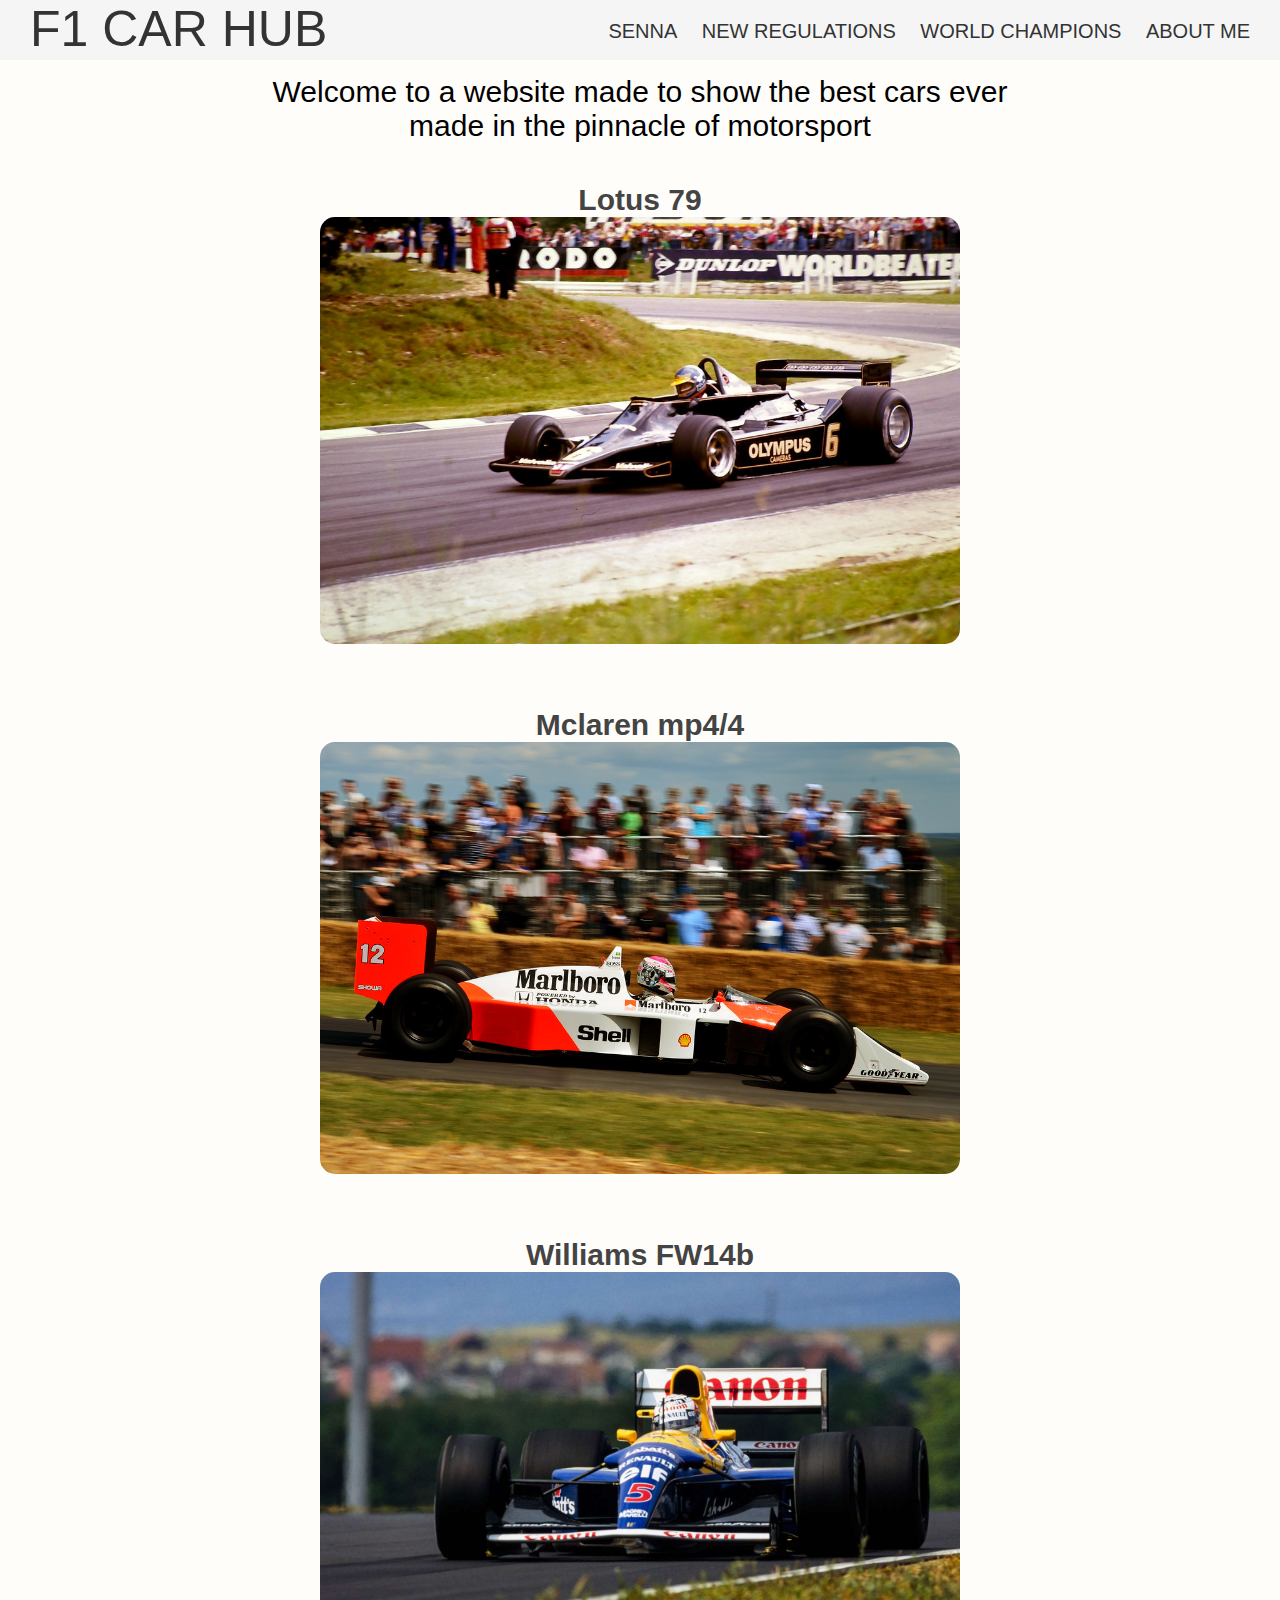
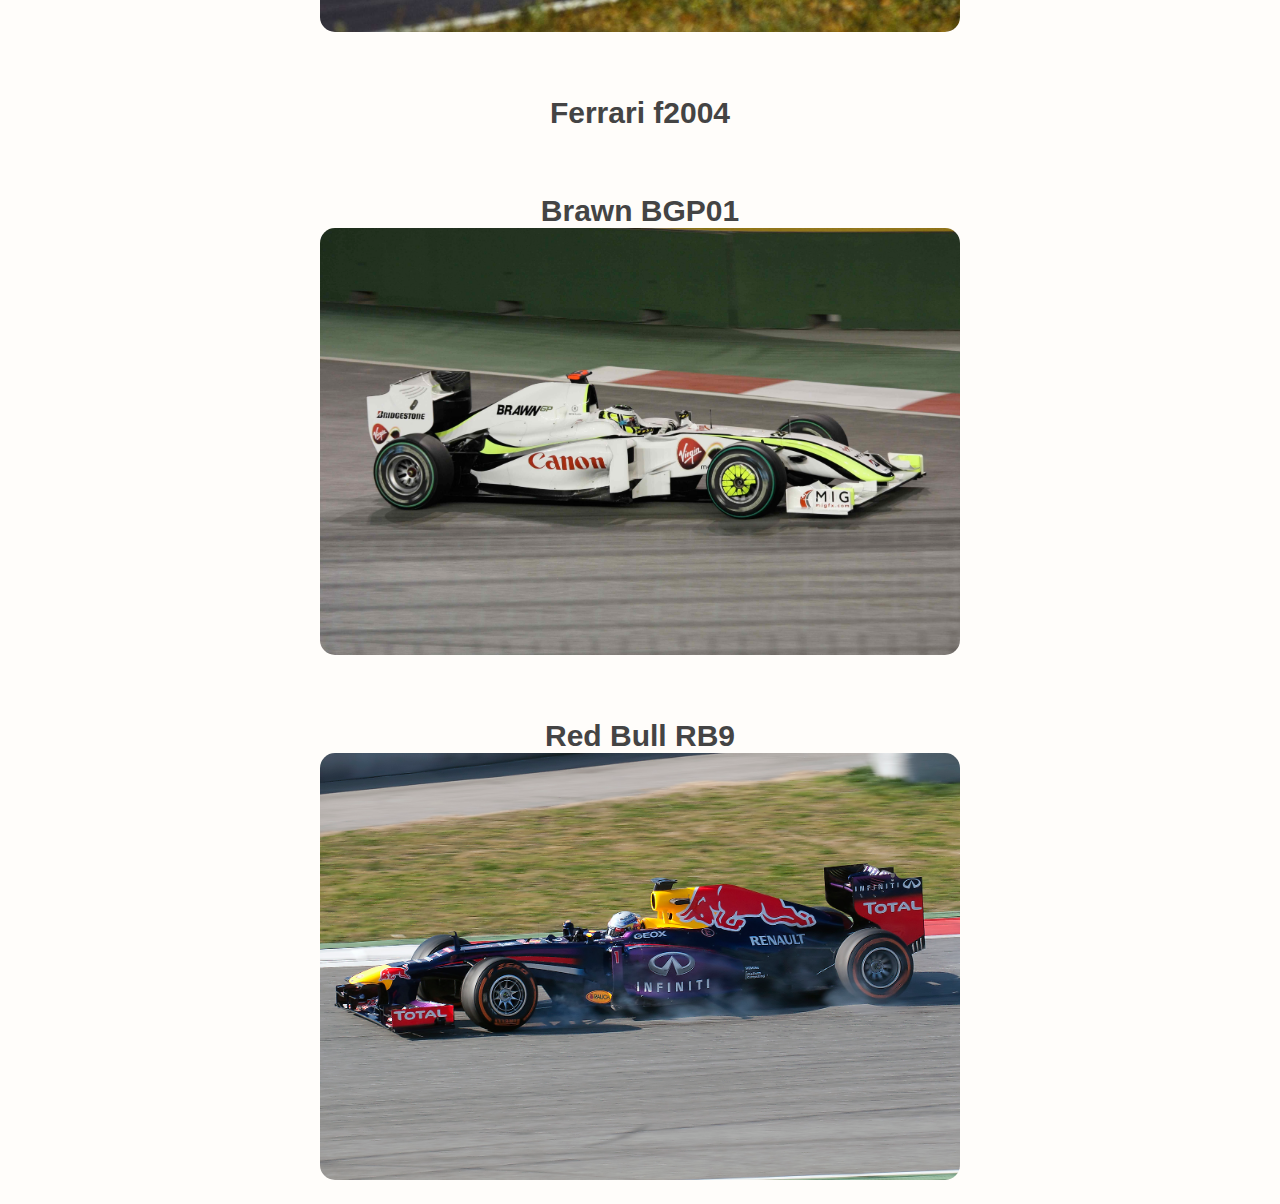
==== index.html @ 4670b3be "added mail to about" ====
<!DOCTYPE html>
<html lang="en">
<head>
    <meta charset="UTF-8">
    <meta http-equiv="X-UA-Compatible" content="IE=edge">
    <meta name="viewport" content="width=device-width, initial-scale=1.0">
    <title>F1CarHub</title>
    <link rel="stylesheet" href="reset.css">
    <link rel="stylesheet" href="style.css">
    <link rel="preconnect" href="https://fonts.gstatic.com">
<link href="https://fonts.googleapis.com/css2?family=Roboto:wght@100;300;400;500;700;900&display=swap" rel="stylesheet">
<link rel="preconnect" href="https://fonts.gstatic.com">
<link href="https://fonts.googleapis.com/css2?family=Montserrat:ital,wght@0,100;0,200;0,300;0,400;0,500;0,600;0,700;0,800;0,900;1,100;1,200;1,300;1,400;1,500;1,600;1,700;1,800;1,900&display=swap" rel="stylesheet">
<link rel="icon" href="indexbilder/plugin.video.lazyf1 (1).png">
</head>
<body>
    <nav class="naven">
        <label class="logo1"><a class="uppe" href="index.html">F1 Car Hub</a></label>
        <ul>
            <li><a class="uppe" href="senna.html">Senna</a></li>
            <li><a class="uppe" target="_blank" href="https://www.fia.com/sites/default/files/2021_formula_1_technical_regulations_-_iss_7_-_2020-12-16.pdf">New Regulations</a></li>
            <li><a class="uppe" href="champion.html">World Champions</a></li>
            <li><a class="uppe" href="about.html">About Me</a></li>
        </ul>
    </nav>    
    <h1>Welcome to a website made to show the best cars ever made in the pinnacle of motorsport</h1>
    <h2><a class="bil" href="lotus79/79.html">Lotus 79</a></h2>
    <a href="lotus79/79.html"><img src="indexbilder/79.jpg" alt=""></a>
    <h2><a class="bil" href="mp44/mp44.html">Mclaren mp4/4</a></h2>
    <a href="mp44/mp44.html"> <img src="indexbilder/mp44.jpg" alt=""></a>
    <h2><a class="bil" href="14b/14b.html">Williams FW14b</a></h2>
    <a href="14b/14b.html"><img src="indexbilder/fw14b.jpg" alt=""></a>
    <h2><a class="bil" href="f2004/f2004.html">Ferrari f2004</a></h2>
    <a href="f2004/f2004.html"><img src="indexbilder/Michael_Schumacher_Ferrari_2004.jpg" alt=""></a>
    <h2><a class="bil" href="bgp/bgp.html">Brawn BGP01</a></h2>
    <a href="bgp/bgp.html"><img src="indexbilder/bgp.jpg" alt=""></a>
    <h2><a class="bil" href="rb9/rb9.html">Red Bull RB9</a></h2>
    <a href="rb9/rb9.html"><img src="indexbilder/rb9.jpg" alt=""></a>
</body>
</html>
---- style.css ----
body{
    background-color:#FFFDFA;
    font-family:'Monsterrat', sans-serif;
}
nav ul{
    float: right;
    margin-right: 20px;
    margin-top: 20px;
    
}
nav ul li{
    display: inline-block;
    margin: 0 10px;
    font-size: 20px;
    color: #333333;
    box-shadow: #222222;

    
}

nav ul li a{
    color: #333333;

  
}
nav{
    background:#F5F5F5;
    height: 60px;
    width: 100%;
    align-items: center;
}
.uppe{
    color: #333333;
    text-transform: uppercase;
    border-style: none;
}
.logo1{
    color:#D40000;
    font-size: 50px;
    margin-left: 30px;
}
h1{
    font-weight: 500;
    font-size: 30px;
    margin-left: 20%;
    margin-right: 20%;
    text-align: center;
    margin-top: 15px;
}
h2{
    text-align: center;
    margin-top: 40px;
    font-size: 30px;
    color: #444444;
}
img{
    width: 50%;
    margin-left: 25%;
    margin-bottom: 20px;
    border-radius: 15px;
}
a{
    color:#444444;
}
li :hover{
    color: #111111;
}
h2 :hover{
    color: #111111;
}
label :hover{
    color: #111111;
}

p{
    text-align: center;
    margin-left: 15%;
    margin-right: 15%;
    margin-bottom: 30px;
}
iframe{
    margin-left: 25%;
    width: 50%;
}
.social{
    text-align: center;
    font-size: 25px;
    text-align: center;
}
li.win{
padding: 5px;
border-bottom: ridge;
border-color: #333333;
}
form{
    text-align: center;
    margin-bottom: 50px;
}
input{
    padding: 20px 20px;
    border-style: none;
    background: #f5f5f5;
    color:#222222;
    border-radius: 30px;
    font-size: 25px;
}
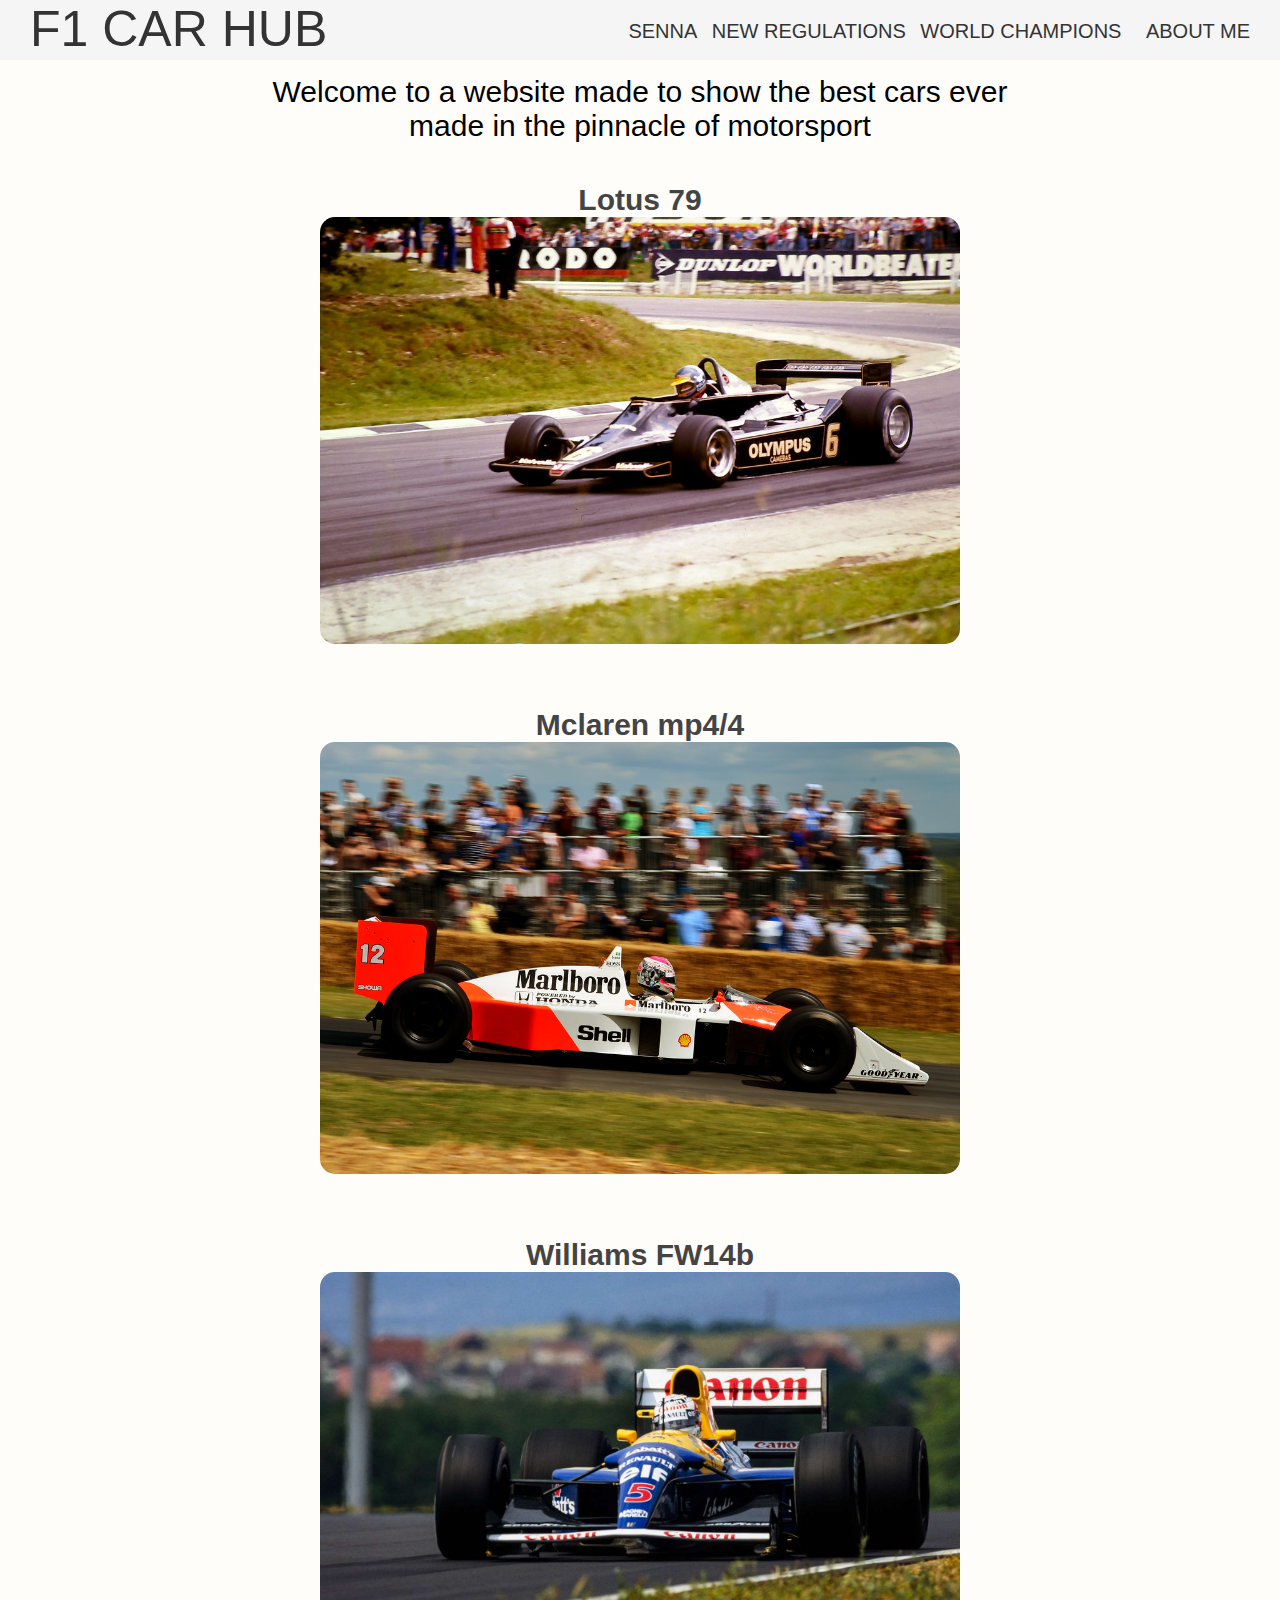
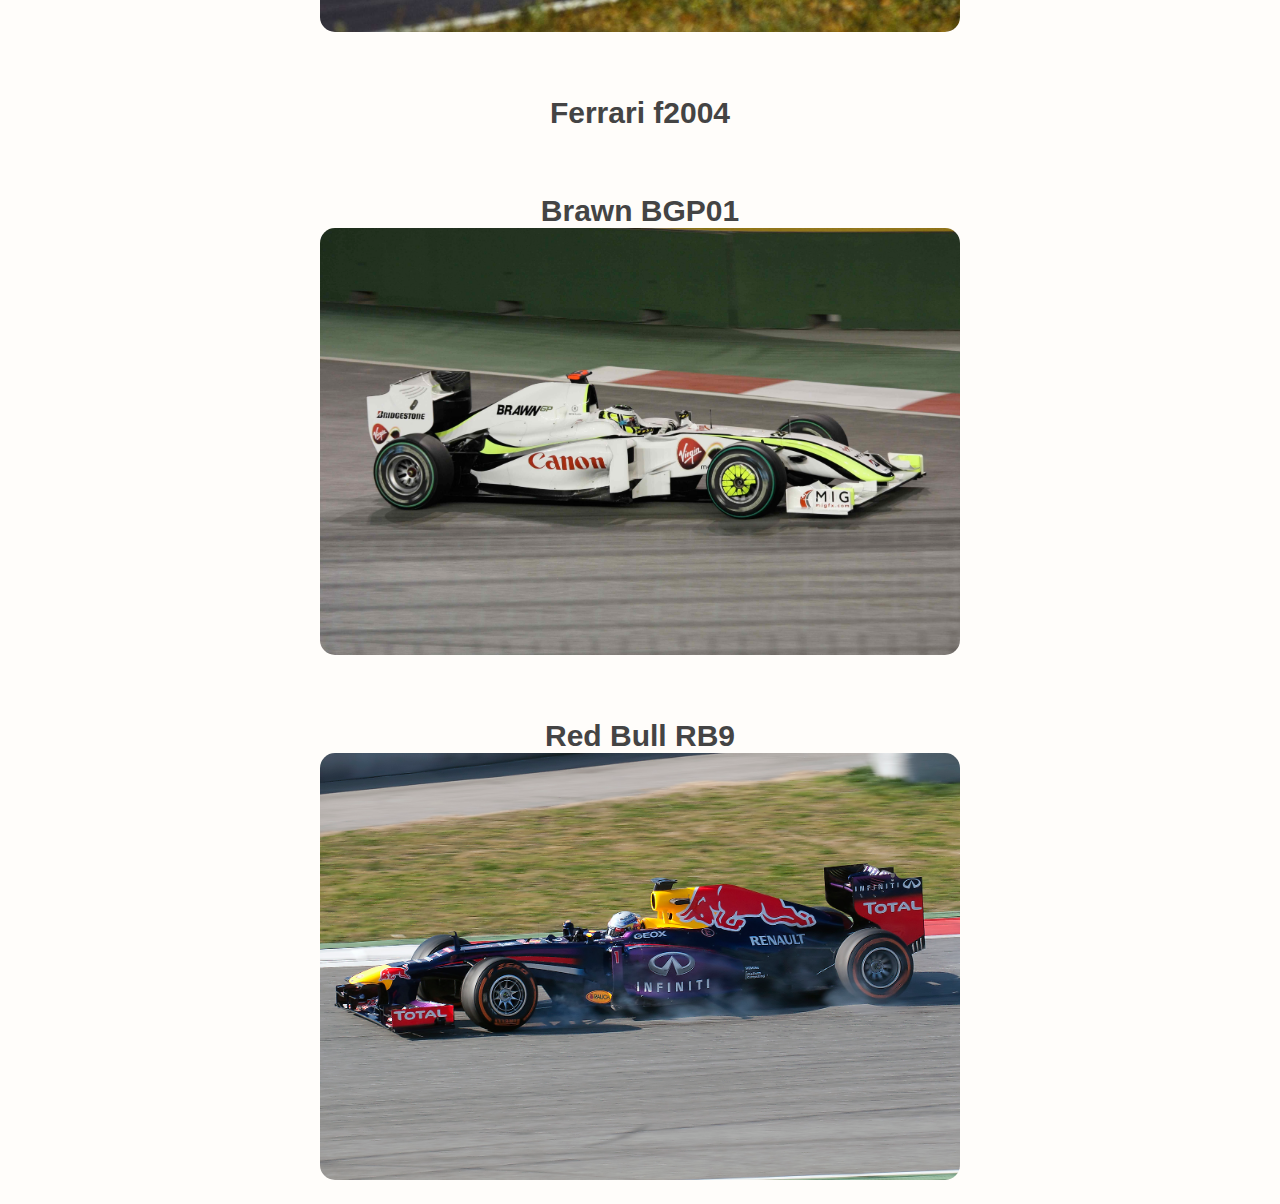
==== commit 429a6046: "dropdown klar" ====
--- a/index.html
+++ b/index.html
@@ -18,9 +18,16 @@
         <label class="logo1"><a class="uppe" href="index.html">F1 Car Hub</a></label>
         <ul>
             <li><a class="uppe" href="senna.html">Senna</a></li>
-            <li><a class="uppe" target="_blank" href="https://www.fia.com/sites/default/files/2021_formula_1_technical_regulations_-_iss_7_-_2020-12-16.pdf">New Regulations</a></li>
+            <div class="dropdown">
+                <span>NEW REGULATIONS</span>
+                <div class="dropdown-content">
+                  <p><a target="_blank" href="https://www.fia.com/sites/default/files/2021_formula_1_technical_regulations_-_iss_7_-_2020-12-16.pdf">2021</a></p>
+                  <p><a target="_blank" href="https://www.fia.com/sites/default/files/2022_formula_1_technical_regulations_-_iss_3_-_2021-02-19.pdf">2022</a></p>
+                </div>
+              </div>
             <li><a class="uppe" href="champion.html">World Champions</a></li>
             <li><a class="uppe" href="about.html">About Me</a></li>
+            
         </ul>
     </nav>    
     <h1>Welcome to a website made to show the best cars ever made in the pinnacle of motorsport</h1>
--- a/style.css
+++ b/style.css
@@ -104,3 +104,25 @@
     border-radius: 30px;
     font-size: 25px;
 }
+.dropdown {
+    position: relative;
+    display: inline-block;
+  }
+  
+  .dropdown-content {
+    display: none;
+    position: absolute;
+    background-color: #f5f5f5;
+    min-width: 160px;
+    padding: 12px 16px;
+    z-index: 1;
+  }
+  
+  .dropdown:hover .dropdown-content {
+    display: block;
+  }
+  span{
+      text-transform: uppercase;
+      font-size: 20px;
+      color: #333333;
+  }
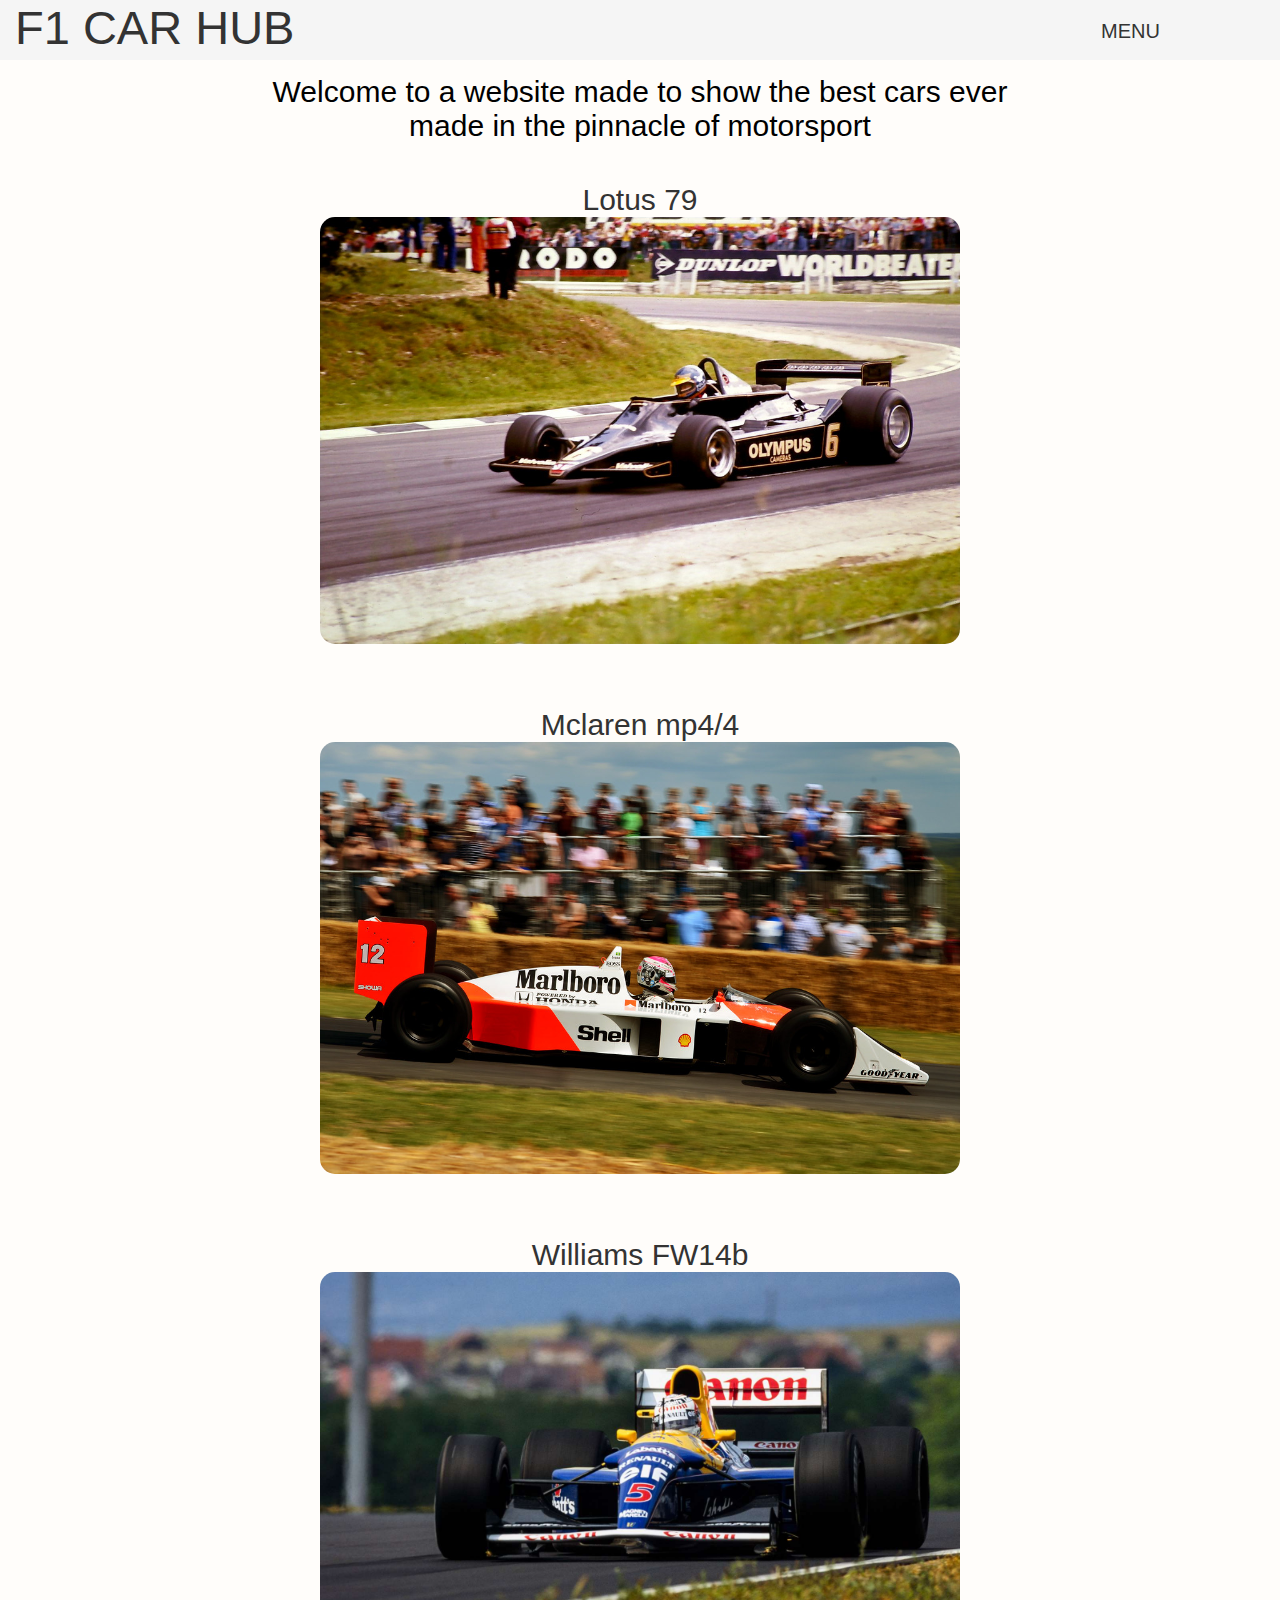
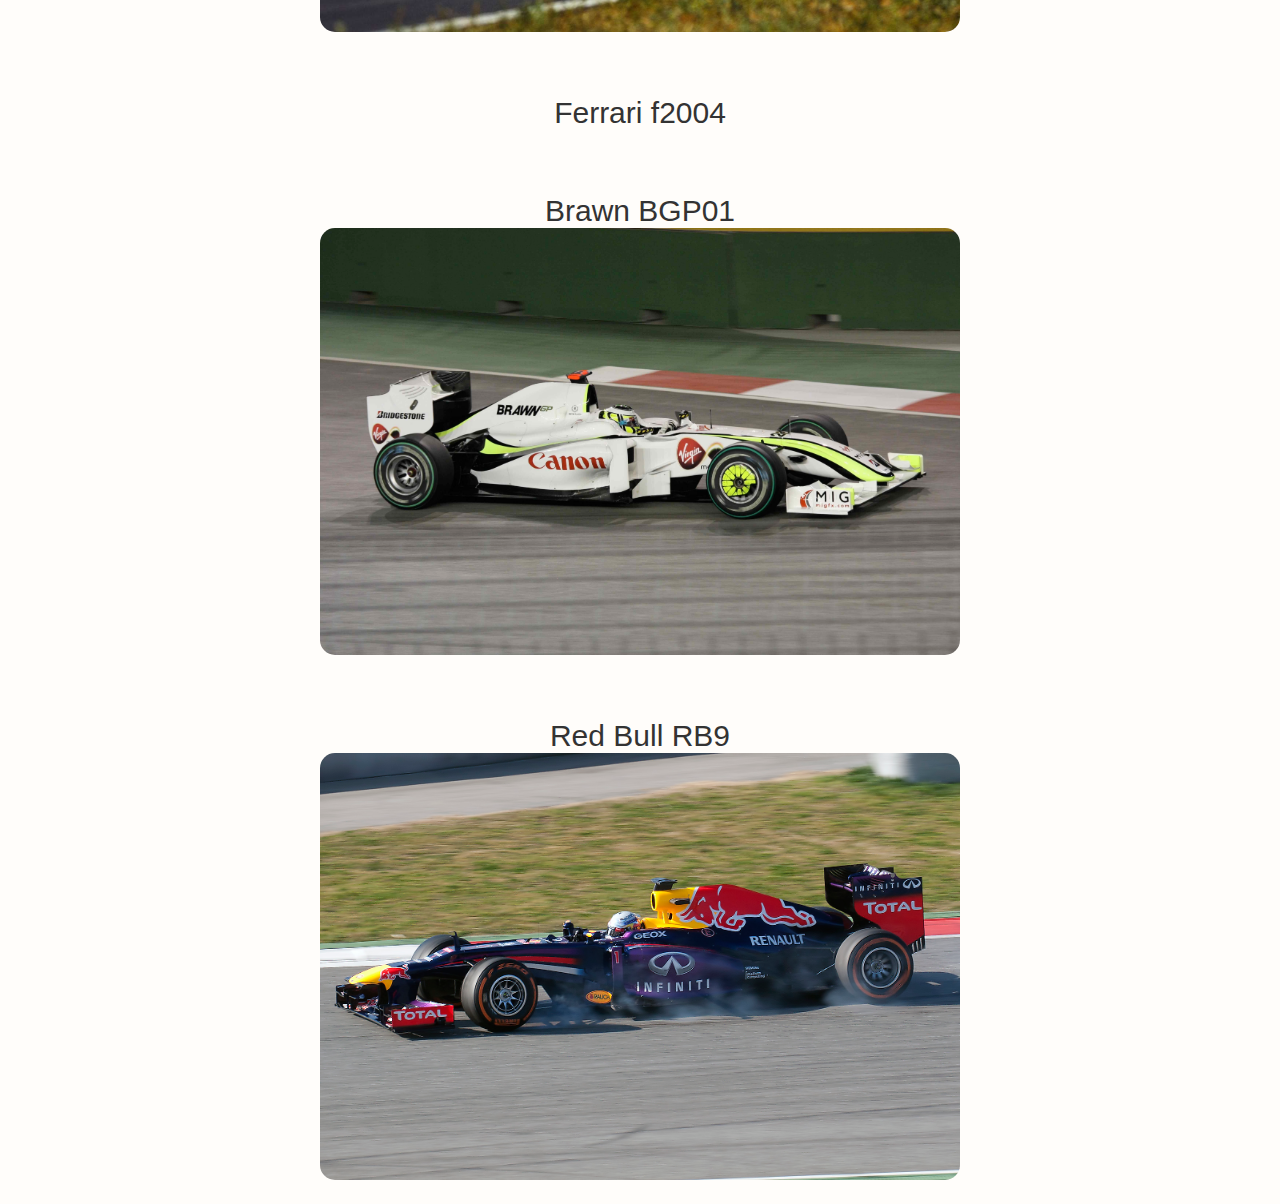
==== commit d83e66ee: "new nav bar" ====
--- a/index.html
+++ b/index.html
@@ -17,17 +17,21 @@
     <nav class="naven">
         <label class="logo1"><a class="uppe" href="index.html">F1 Car Hub</a></label>
         <ul>
-            <li><a class="uppe" href="senna.html">Senna</a></li>
-            <div class="dropdown">
-                <span>NEW REGULATIONS</span>
-                <div class="dropdown-content">
-                  <p><a target="_blank" href="https://www.fia.com/sites/default/files/2021_formula_1_technical_regulations_-_iss_7_-_2020-12-16.pdf">2021</a></p>
-                  <p><a target="_blank" href="https://www.fia.com/sites/default/files/2022_formula_1_technical_regulations_-_iss_3_-_2021-02-19.pdf">2022</a></p>
+            <div class="vanlig">
+                <span>MENU</span>
+                <div class="nere">
+                  <p><a href="senna.html">SENNA</a></p>
+                  <p><a href="champion.html">WORLD CHAMPS</a></p>
+                  <p><a href="about.html">ABOUT ME</a></p>
+                  <div class="nr2">
+                    <span class="reg">REGULATIONS</span>
+                    <div class="nere2">
+                        <p><a href="">2021</a></p>
+                        <p><a href="">2022</a></p>
+                    </div>
+                </div>
                 </div>
               </div>
-            <li><a class="uppe" href="champion.html">World Champions</a></li>
-            <li><a class="uppe" href="about.html">About Me</a></li>
-            
         </ul>
     </nav>    
     <h1>Welcome to a website made to show the best cars ever made in the pinnacle of motorsport</h1>
--- a/style.css
+++ b/style.css
@@ -17,7 +17,6 @@
 
     
 }
-
 nav ul li a{
     color: #333333;
 
@@ -36,8 +35,9 @@
 }
 .logo1{
     color:#D40000;
-    font-size: 50px;
-    margin-left: 30px;
+    font-size: 47px;
+    margin-left: 15px;
+    margin-top: 7px;
 }
 h1{
     font-weight: 500;
@@ -51,6 +51,8 @@
     text-align: center;
     margin-top: 40px;
     font-size: 30px;
+    margin-left: 25%;
+    margin-right: 25%;
     color: #444444;
 }
 img{
@@ -60,7 +62,9 @@
     border-radius: 15px;
 }
 a{
-    color:#444444;
+    color:#333333;
+    text-align: center;
+    font-weight: 400;
 }
 li :hover{
     color: #111111;
@@ -71,16 +75,15 @@
 label :hover{
     color: #111111;
 }
-
 p{
-    text-align: center;
-    margin-left: 15%;
-    margin-right: 15%;
+    margin-left: 25%;
+    margin-right: 25%;
     margin-bottom: 30px;
 }
 iframe{
     margin-left: 25%;
     width: 50%;
+    border-radius: 15px;
 }
 .social{
     text-align: center;
@@ -100,29 +103,58 @@
     padding: 20px 20px;
     border-style: none;
     background: #f5f5f5;
-    color:#222222;
+    color:#333333;
     border-radius: 30px;
     font-size: 25px;
 }
-.dropdown {
+.vanlig {
     position: relative;
     display: inline-block;
-  }
-  
-  .dropdown-content {
+}
+
+.nere {
     display: none;
     position: absolute;
-    background-color: #f5f5f5;
-    min-width: 160px;
+    background-color: #F5F5F5;
+    min-width: 140px;
     padding: 12px 16px;
     z-index: 1;
-  }
-  
-  .dropdown:hover .dropdown-content {
+    border-radius: 10px;
+    font-size: 20px;
+    text-transform: uppercase;
+    color: #333333;
+} 
+.vanlig:hover .nere {
     display: block;
-  }
-  span{
+}
+span{
       text-transform: uppercase;
       font-size: 20px;
       color: #333333;
-  }
+      margin-right: 100px;
+      text-align: center;
+      font-weight: 400;
+}
+p:hover{
+    color: #111111;
+}
+.nr2{
+    position: relative;
+  display: inline-block;
+}
+.nere2{
+    display: none;
+  position: absolute;
+  background-color: #F5F5F5;
+  min-width: 100px;
+  padding: 12px 16px;
+  z-index: 1;
+  border-radius: 10px;
+}
+.nr2:hover .nere2{
+    display: block;
+}
+.reg{
+    margin-right: -30px;
+    color: #333333;
+}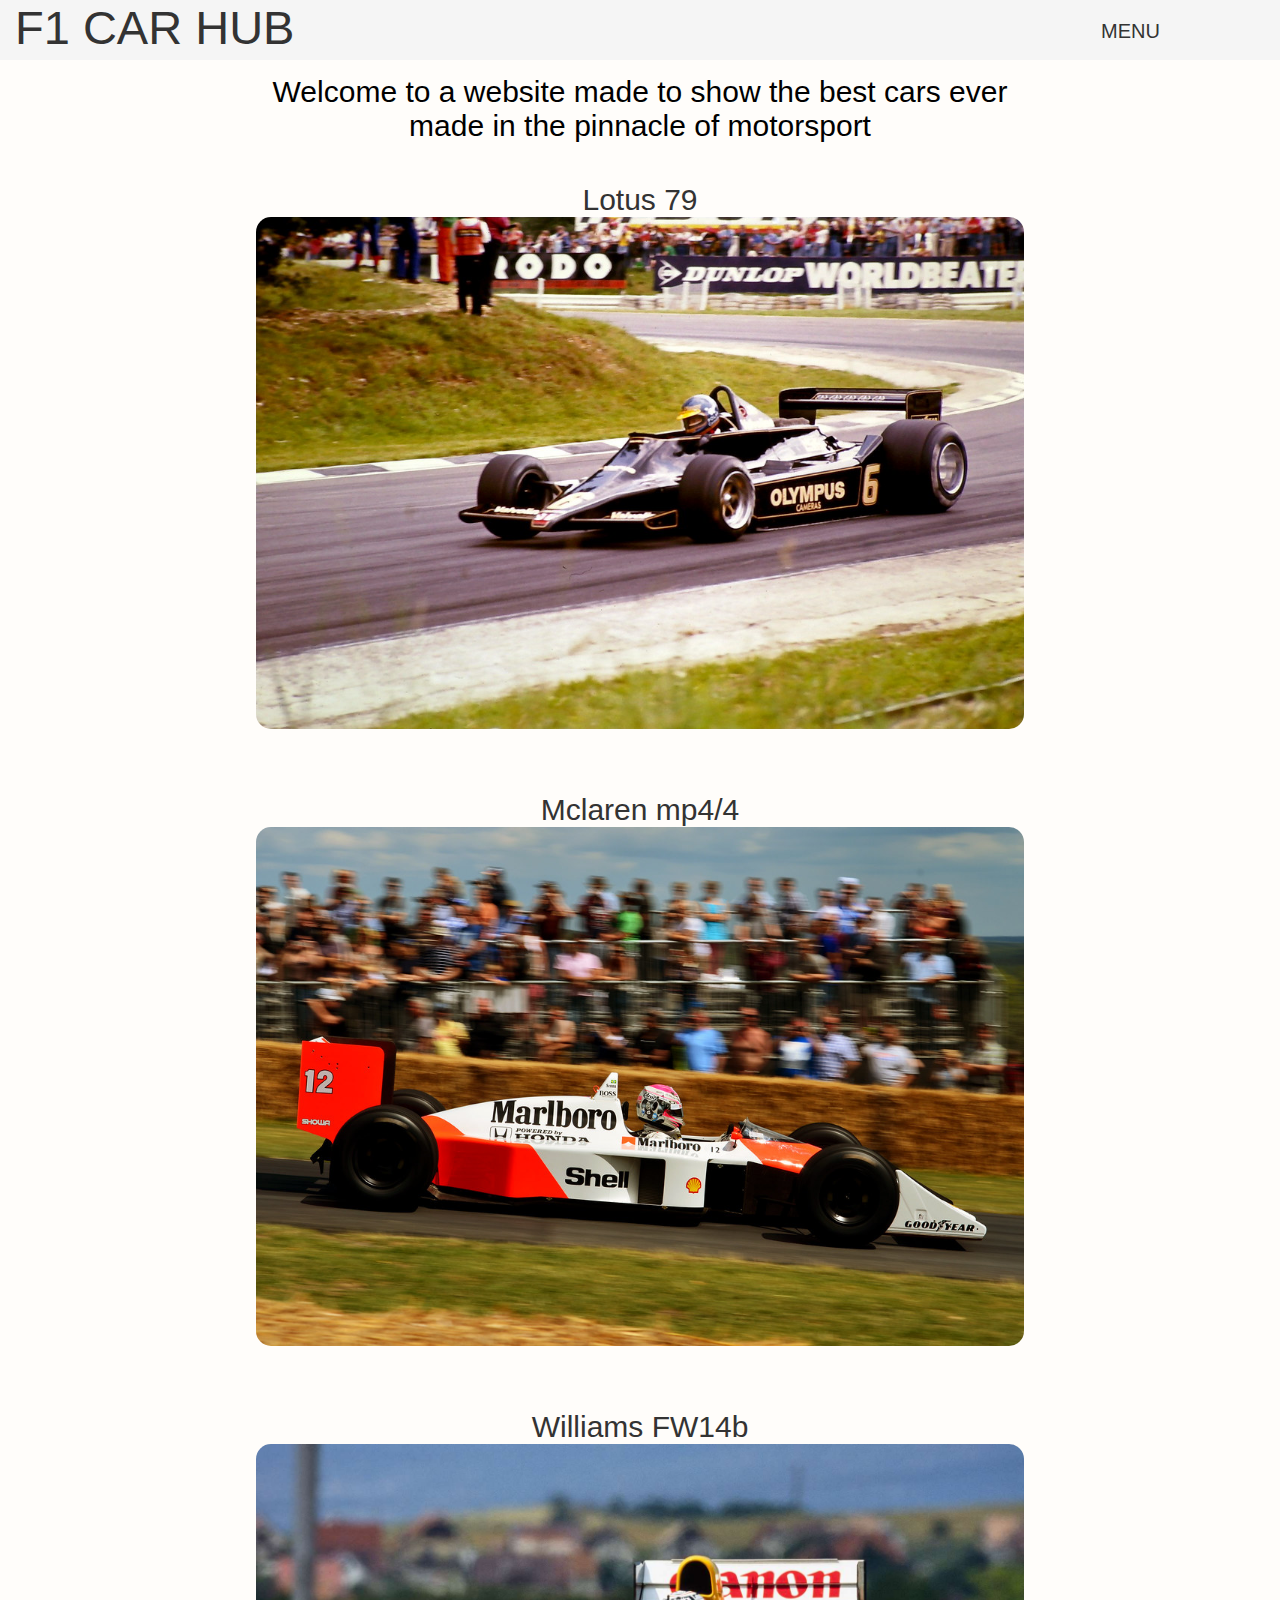
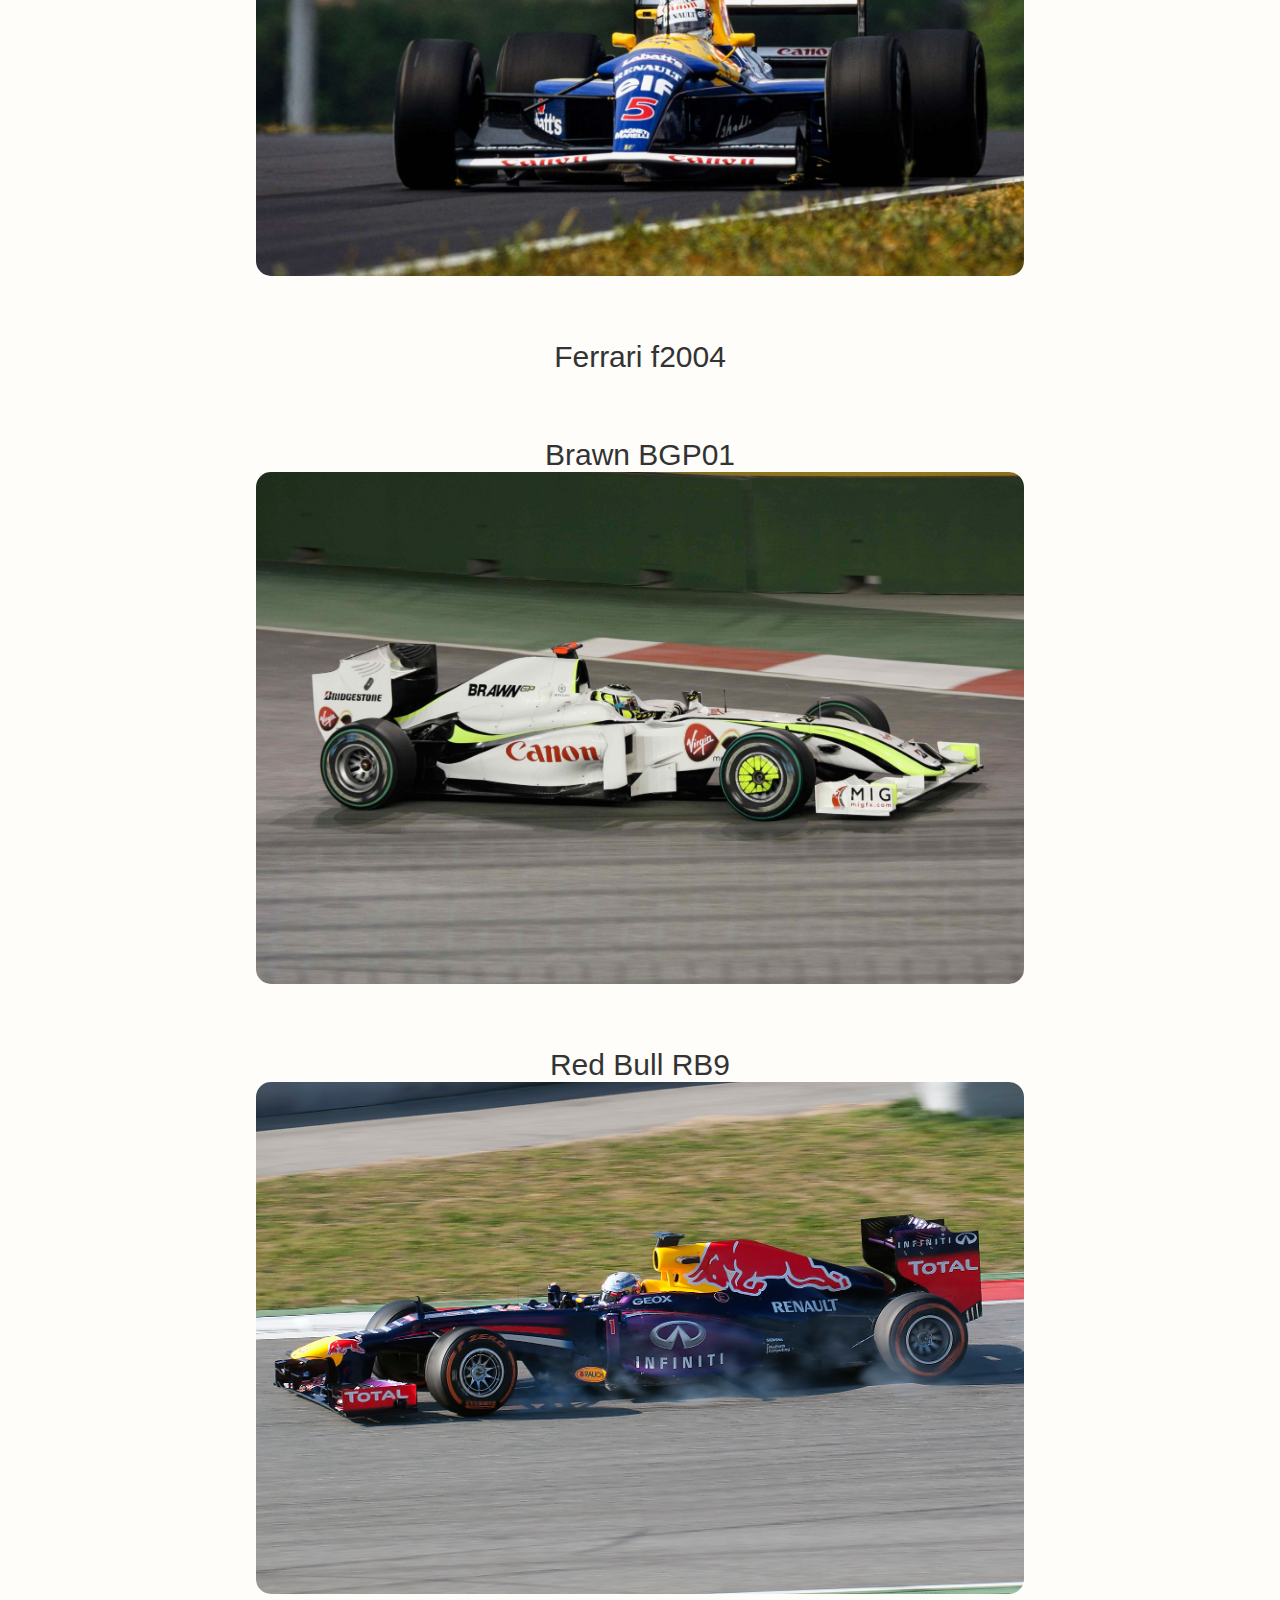
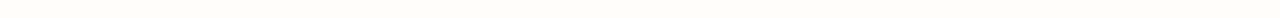
==== commit 3585e5f0: "regulations fixed" ====
--- a/index.html
+++ b/index.html
@@ -26,8 +26,8 @@
                   <div class="nr2">
                     <span class="reg">REGULATIONS</span>
                     <div class="nere2">
-                        <p><a href="">2021</a></p>
-                        <p><a href="">2022</a></p>
+                        <p><a href="https://www.fia.com/sites/default/files/2021_formula_1_technical_regulations_-_iss_7_-_2020-12-16.pdf">2021</a></p>
+                        <p><a href="https://www.fia.com/sites/default/files/2022_formula_1_technical_regulations_-_iss_3_-_2021-02-19.pdf">2022</a></p>
                     </div>
                 </div>
                 </div>
--- a/style.css
+++ b/style.css
@@ -44,20 +44,20 @@
     font-size: 30px;
     margin-left: 20%;
     margin-right: 20%;
+    margin-top: 15px;
     text-align: center;
-    margin-top: 15px;
 }
 h2{
-    text-align: center;
     margin-top: 40px;
     font-size: 30px;
-    margin-left: 25%;
-    margin-right: 25%;
+    margin-left: 20%;
+    margin-right: 20%;
     color: #444444;
+    text-align: center;
 }
 img{
-    width: 50%;
-    margin-left: 25%;
+    width: 60%;
+    margin-left: 20%;
     margin-bottom: 20px;
     border-radius: 15px;
 }
@@ -76,18 +76,21 @@
     color: #111111;
 }
 p{
-    margin-left: 25%;
-    margin-right: 25%;
+    margin-left: 20%;
+    margin-right: 20%;
     margin-bottom: 30px;
 }
 iframe{
-    margin-left: 25%;
-    width: 50%;
+    margin-left: 20%;
+    width: 60%;
     border-radius: 15px;
 }
 .social{
     text-align: center;
     font-size: 25px;
+    text-align: center;
+}
+.psocial{
     text-align: center;
 }
 li.win{
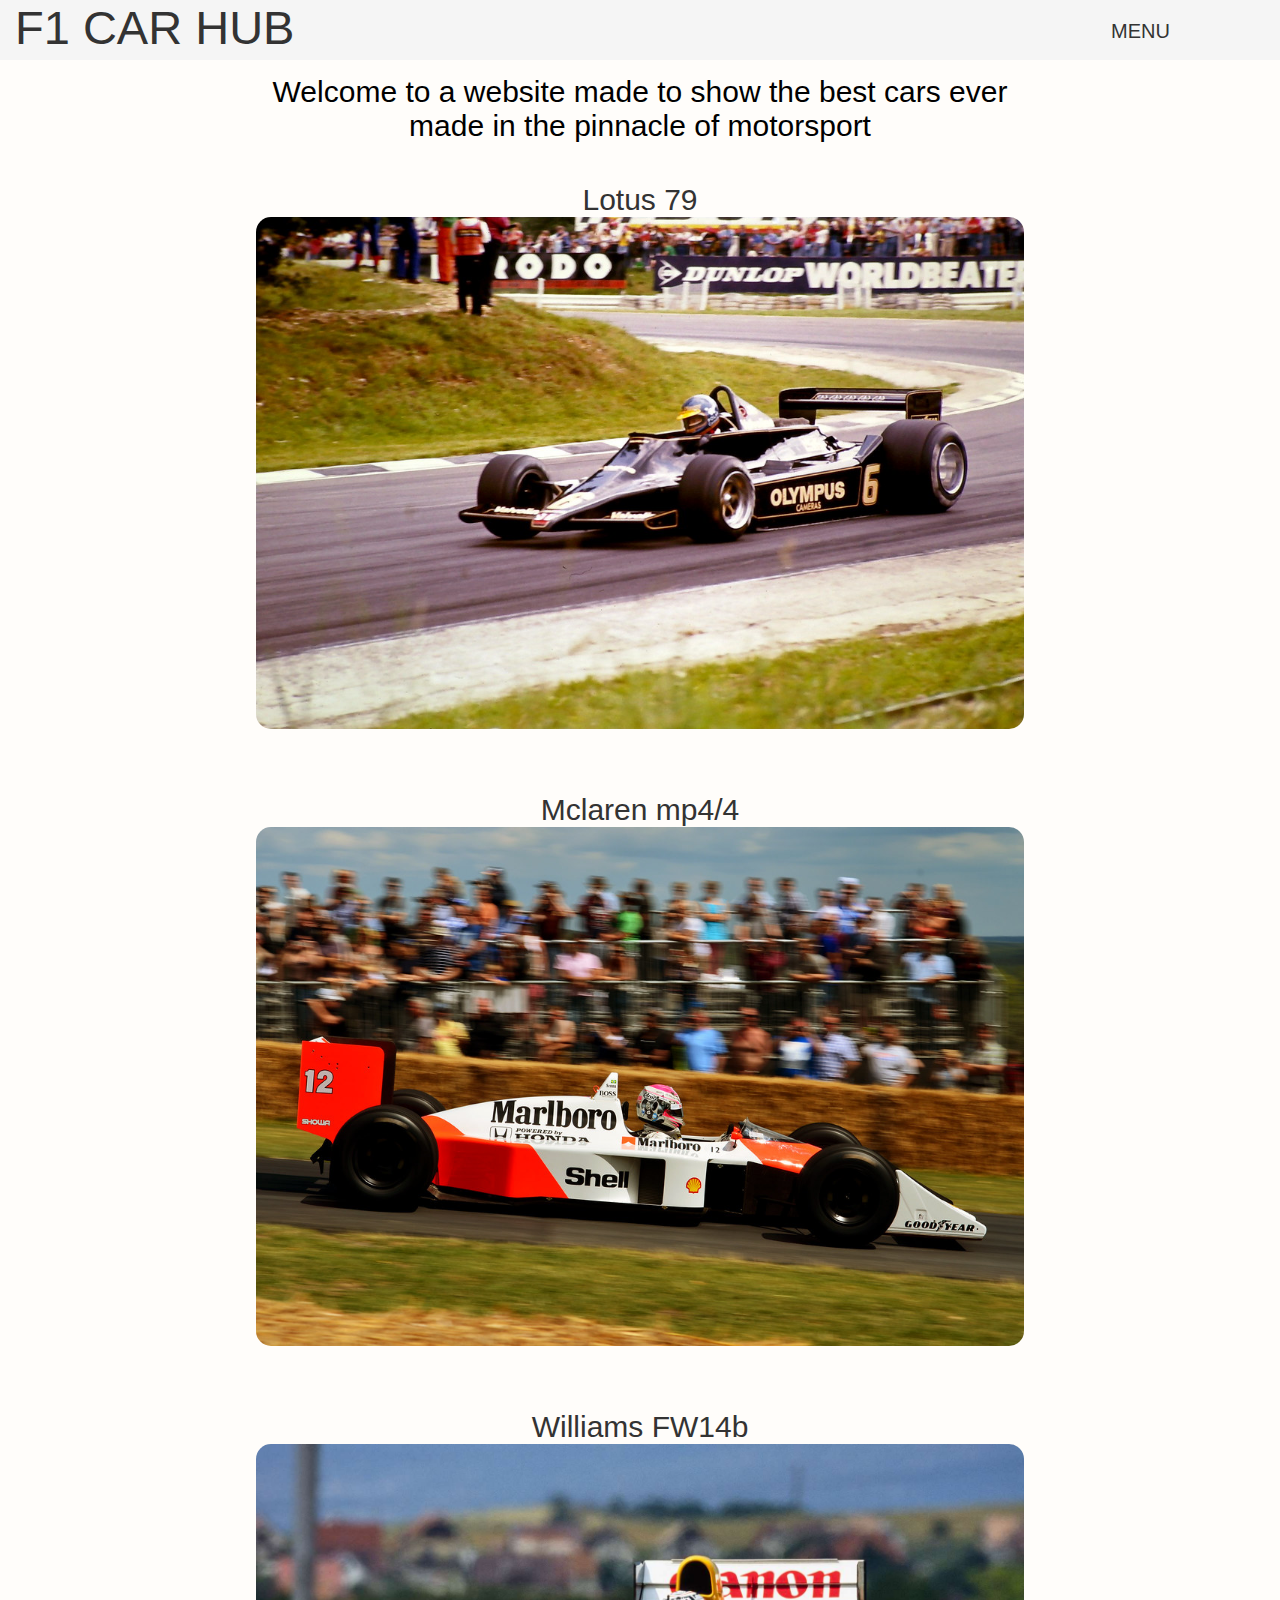
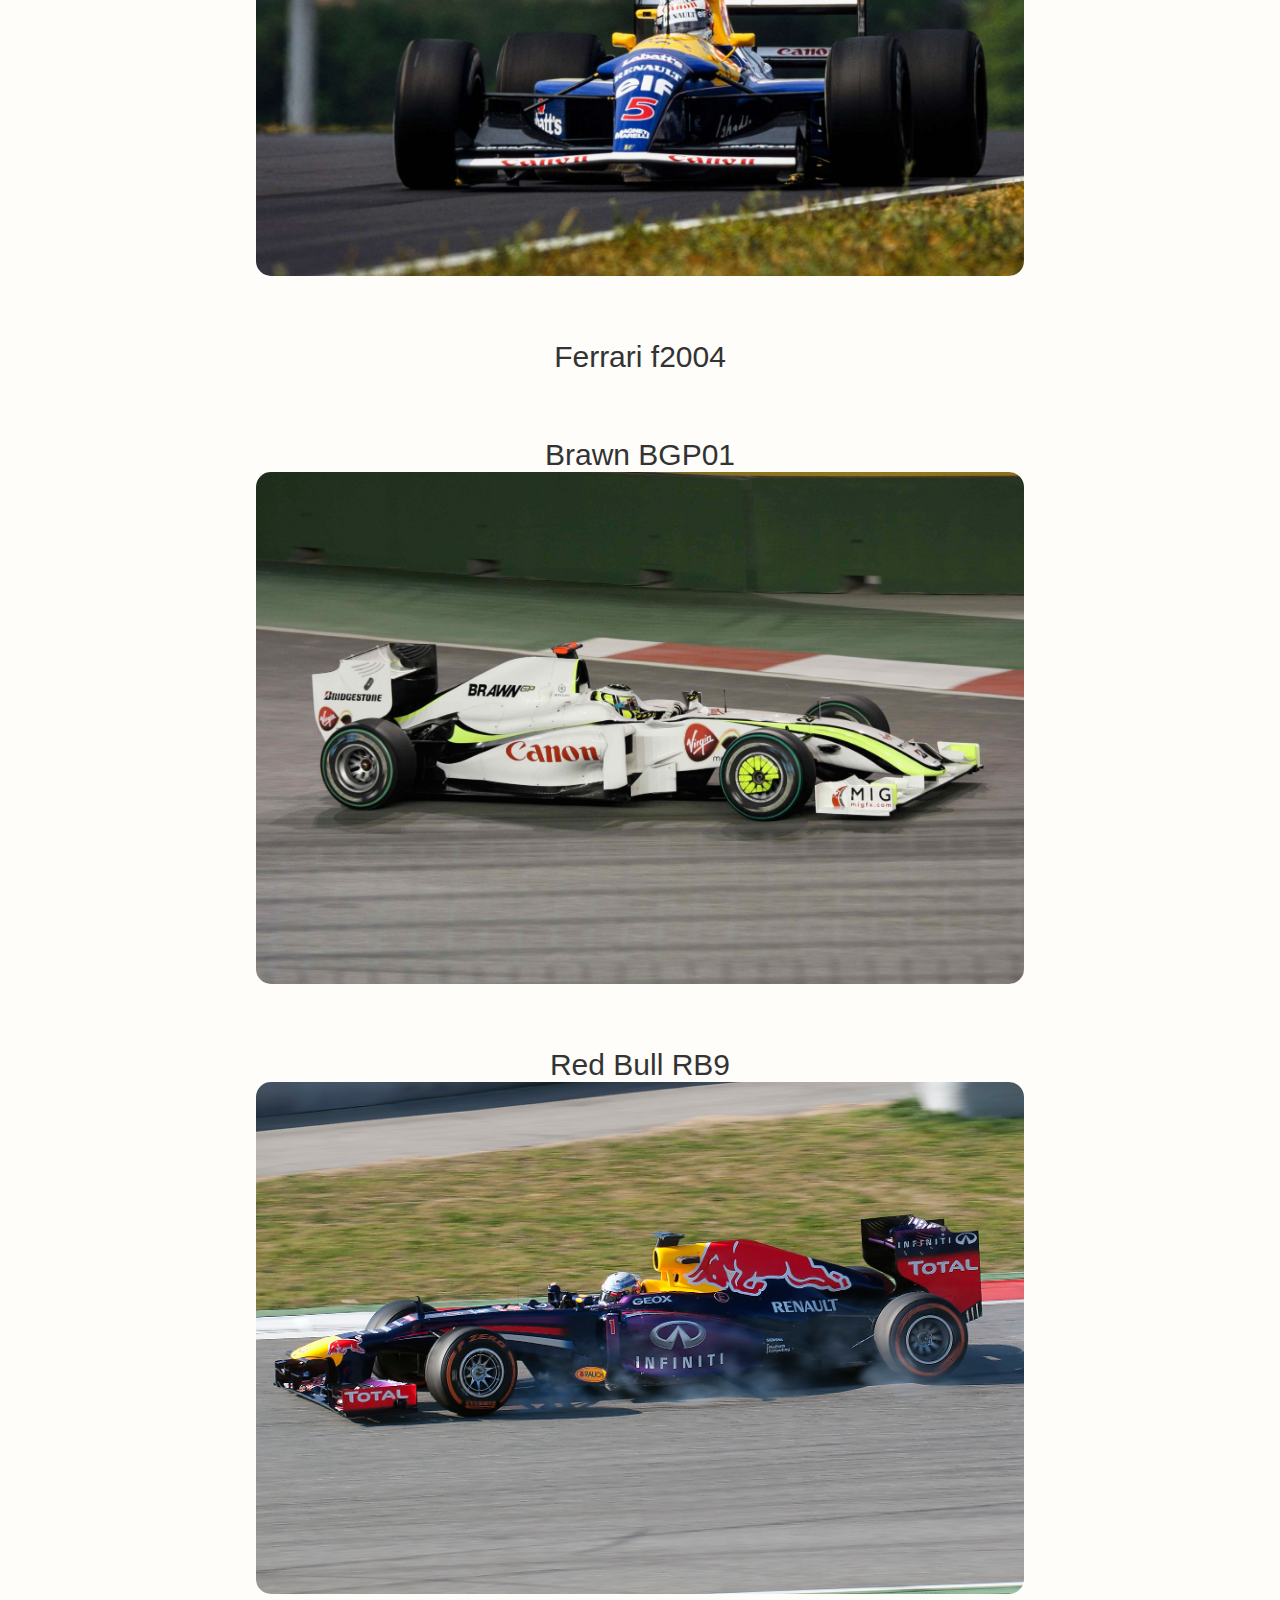
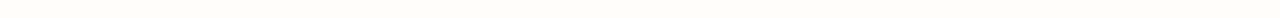
==== commit d61bf512: "target -blank" ====
--- a/index.html
+++ b/index.html
@@ -26,8 +26,8 @@
                   <div class="nr2">
                     <span class="reg">REGULATIONS</span>
                     <div class="nere2">
-                        <p><a href="https://www.fia.com/sites/default/files/2021_formula_1_technical_regulations_-_iss_7_-_2020-12-16.pdf">2021</a></p>
-                        <p><a href="https://www.fia.com/sites/default/files/2022_formula_1_technical_regulations_-_iss_3_-_2021-02-19.pdf">2022</a></p>
+                        <p><a target="_blank" href="https://www.fia.com/sites/default/files/2021_formula_1_technical_regulations_-_iss_7_-_2020-12-16.pdf">2021</a></p>
+                        <p><a target="_blank" href="https://www.fia.com/sites/default/files/2022_formula_1_technical_regulations_-_iss_3_-_2021-02-19.pdf">2022</a></p>
                     </div>
                 </div>
                 </div>
--- a/style.css
+++ b/style.css
@@ -14,19 +14,18 @@
     font-size: 20px;
     color: #333333;
     box-shadow: #222222;
-
-    
+    position: sticky;
 }
 nav ul li a{
     color: #333333;
-
-  
 }
 nav{
     background:#F5F5F5;
     height: 60px;
     width: 100%;
     align-items: center;
+    position: sticky;
+    top: 0;
 }
 .uppe{
     color: #333333;
@@ -121,6 +120,7 @@
     background-color: #F5F5F5;
     min-width: 140px;
     padding: 12px 16px;
+    padding-right: 60px;
     z-index: 1;
     border-radius: 10px;
     font-size: 20px;
@@ -134,11 +134,14 @@
       text-transform: uppercase;
       font-size: 20px;
       color: #333333;
-      margin-right: 100px;
+      margin-right: 90px;
       text-align: center;
       font-weight: 400;
 }
 p:hover{
+    color: #111111;
+}
+a:hover{
     color: #111111;
 }
 .nr2{
@@ -158,6 +161,6 @@
     display: block;
 }
 .reg{
-    margin-right: -30px;
+    margin-right: -100px;
     color: #333333;
 }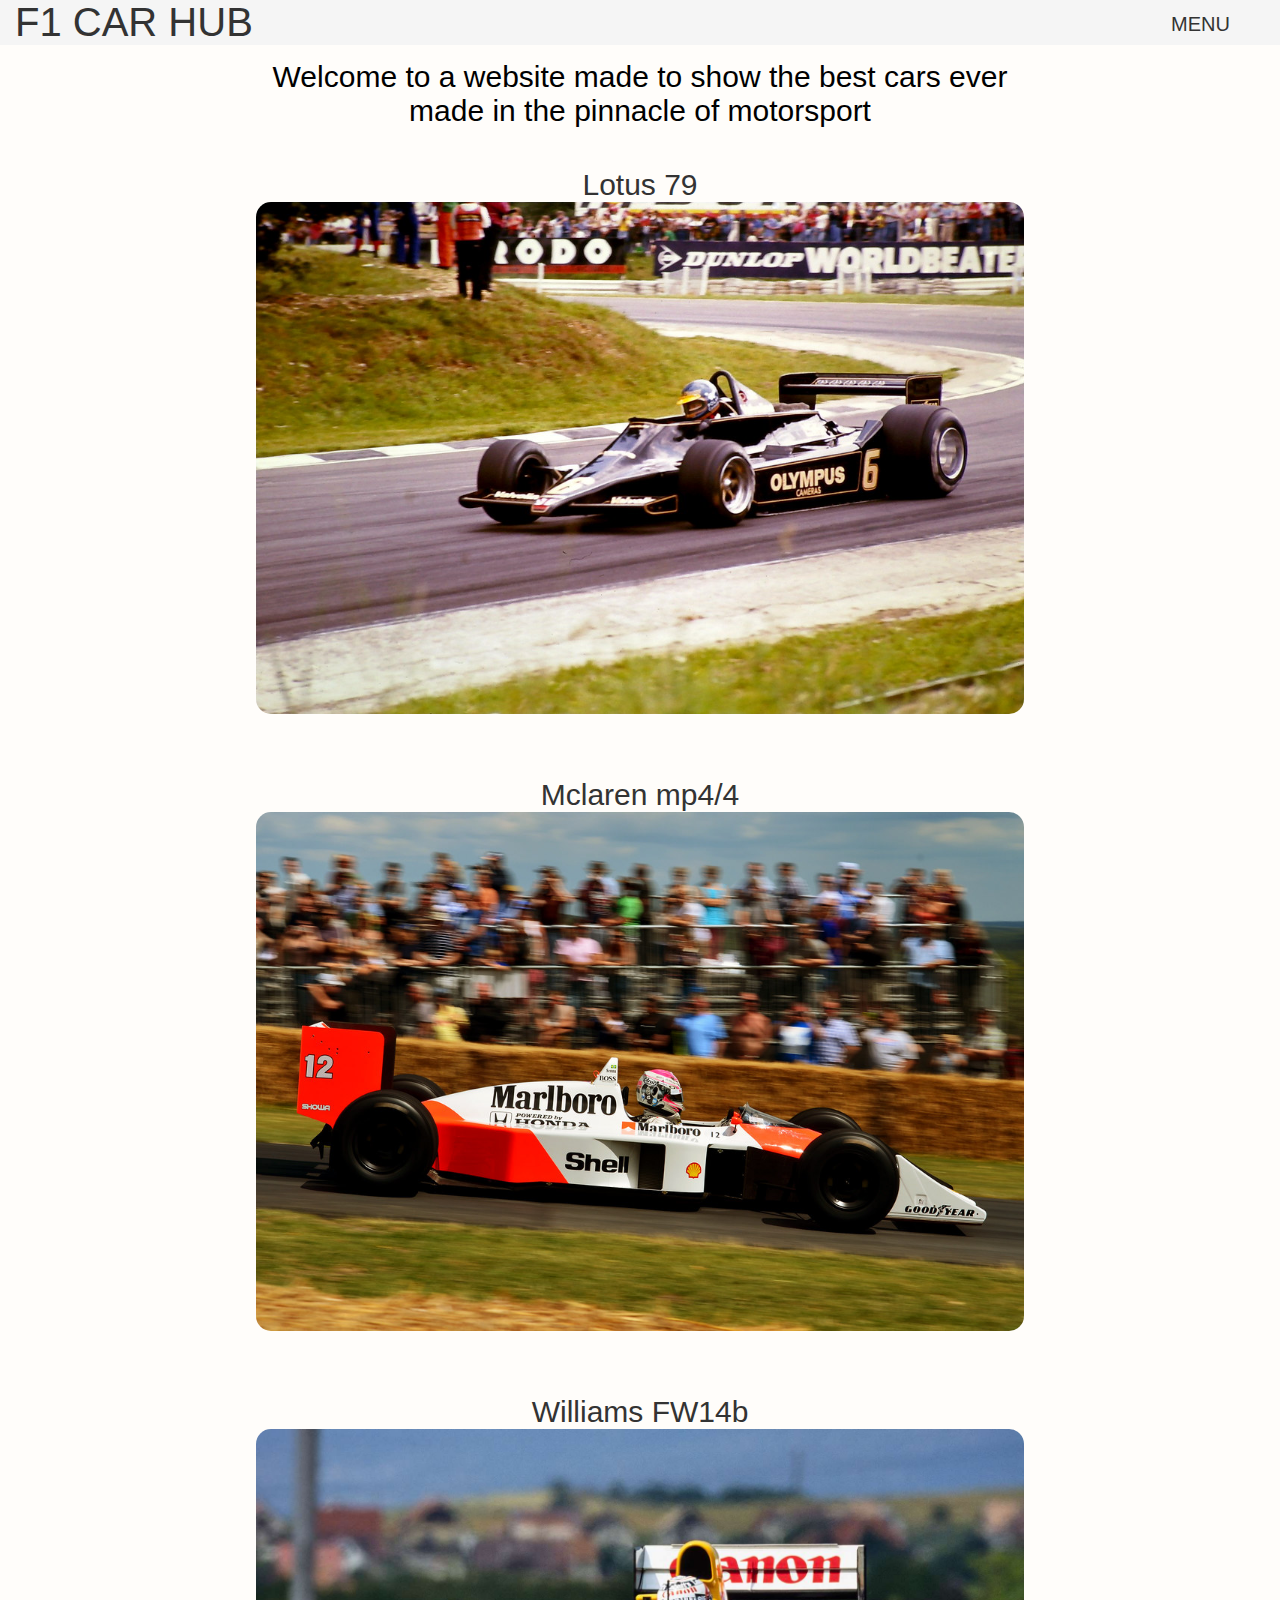
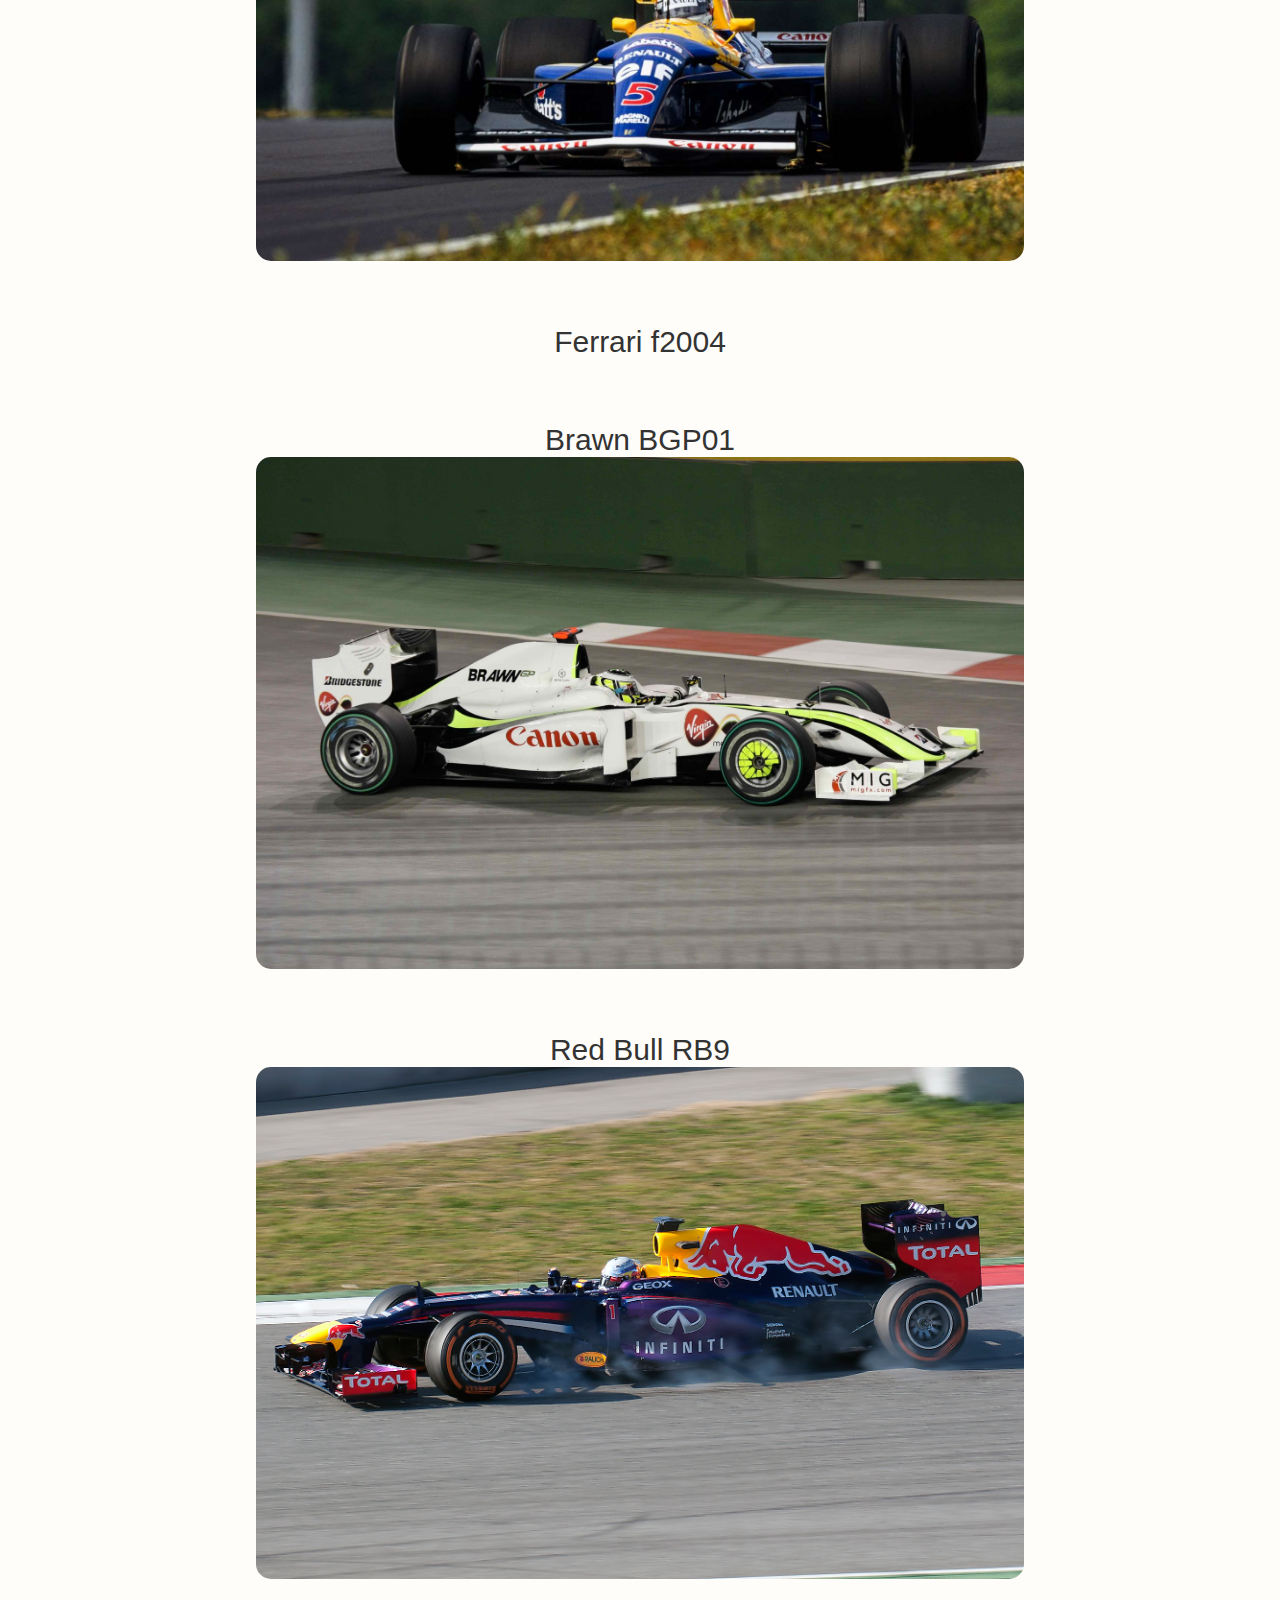
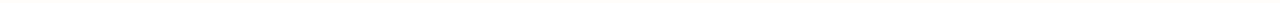
==== commit 3729f512: "test" ====
--- a/index.html
+++ b/index.html
@@ -18,7 +18,7 @@
         <label class="logo1"><a class="uppe" href="index.html">F1 Car Hub</a></label>
         <ul>
             <div class="vanlig">
-                <span>MENU</span>
+                <span class="menu">MENU</span>
                 <div class="nere">
                   <p><a href="senna.html">SENNA</a></p>
                   <p><a href="champion.html">WORLD CHAMPS</a></p>
--- a/style.css
+++ b/style.css
@@ -5,12 +5,12 @@
 nav ul{
     float: right;
     margin-right: 20px;
-    margin-top: 20px;
+    margin-top: 12.5px;
     
 }
 nav ul li{
     display: inline-block;
-    margin: 0 10px;
+    margin: 0 20px;
     font-size: 20px;
     color: #333333;
     box-shadow: #222222;
@@ -21,7 +21,7 @@
 }
 nav{
     background:#F5F5F5;
-    height: 60px;
+    height: 45px;
     width: 100%;
     align-items: center;
     position: sticky;
@@ -31,12 +31,17 @@
     color: #333333;
     text-transform: uppercase;
     border-style: none;
+    margin-top: 100px;
 }
 .logo1{
     color:#D40000;
-    font-size: 47px;
+    font-size: 40px;
     margin-left: 15px;
-    margin-top: 7px;
+    margin-top: 15px;
+    font-weight: 400;
+}
+nav label{
+    margin-top: 100px;
 }
 h1{
     font-weight: 500;
@@ -79,6 +84,9 @@
     margin-right: 20%;
     margin-bottom: 30px;
 }
+.kort{
+    text-align: center;
+}
 iframe{
     margin-left: 20%;
     width: 60%;
@@ -93,9 +101,9 @@
     text-align: center;
 }
 li.win{
-padding: 5px;
-border-bottom: ridge;
-border-color: #333333;
+    padding: 5px;
+    border-bottom: ridge;
+    border-color: #333333;
 }
 form{
     text-align: center;
@@ -118,7 +126,7 @@
     display: none;
     position: absolute;
     background-color: #F5F5F5;
-    min-width: 140px;
+    min-width: -100px;
     padding: 12px 16px;
     padding-right: 60px;
     z-index: 1;
@@ -126,17 +134,18 @@
     font-size: 20px;
     text-transform: uppercase;
     color: #333333;
+    margin-right: 80px;
 } 
 .vanlig:hover .nere {
     display: block;
 }
 span{
-      text-transform: uppercase;
-      font-size: 20px;
-      color: #333333;
-      margin-right: 90px;
-      text-align: center;
-      font-weight: 400;
+    text-transform: uppercase;
+    font-size: 20px;
+    color: #333333;
+    margin-right: 80px;
+    text-align: center;
+    font-weight: 400;
 }
 p:hover{
     color: #111111;
@@ -163,4 +172,7 @@
 .reg{
     margin-right: -100px;
     color: #333333;
+}
+.menu{
+    margin-right: 30px;
 }